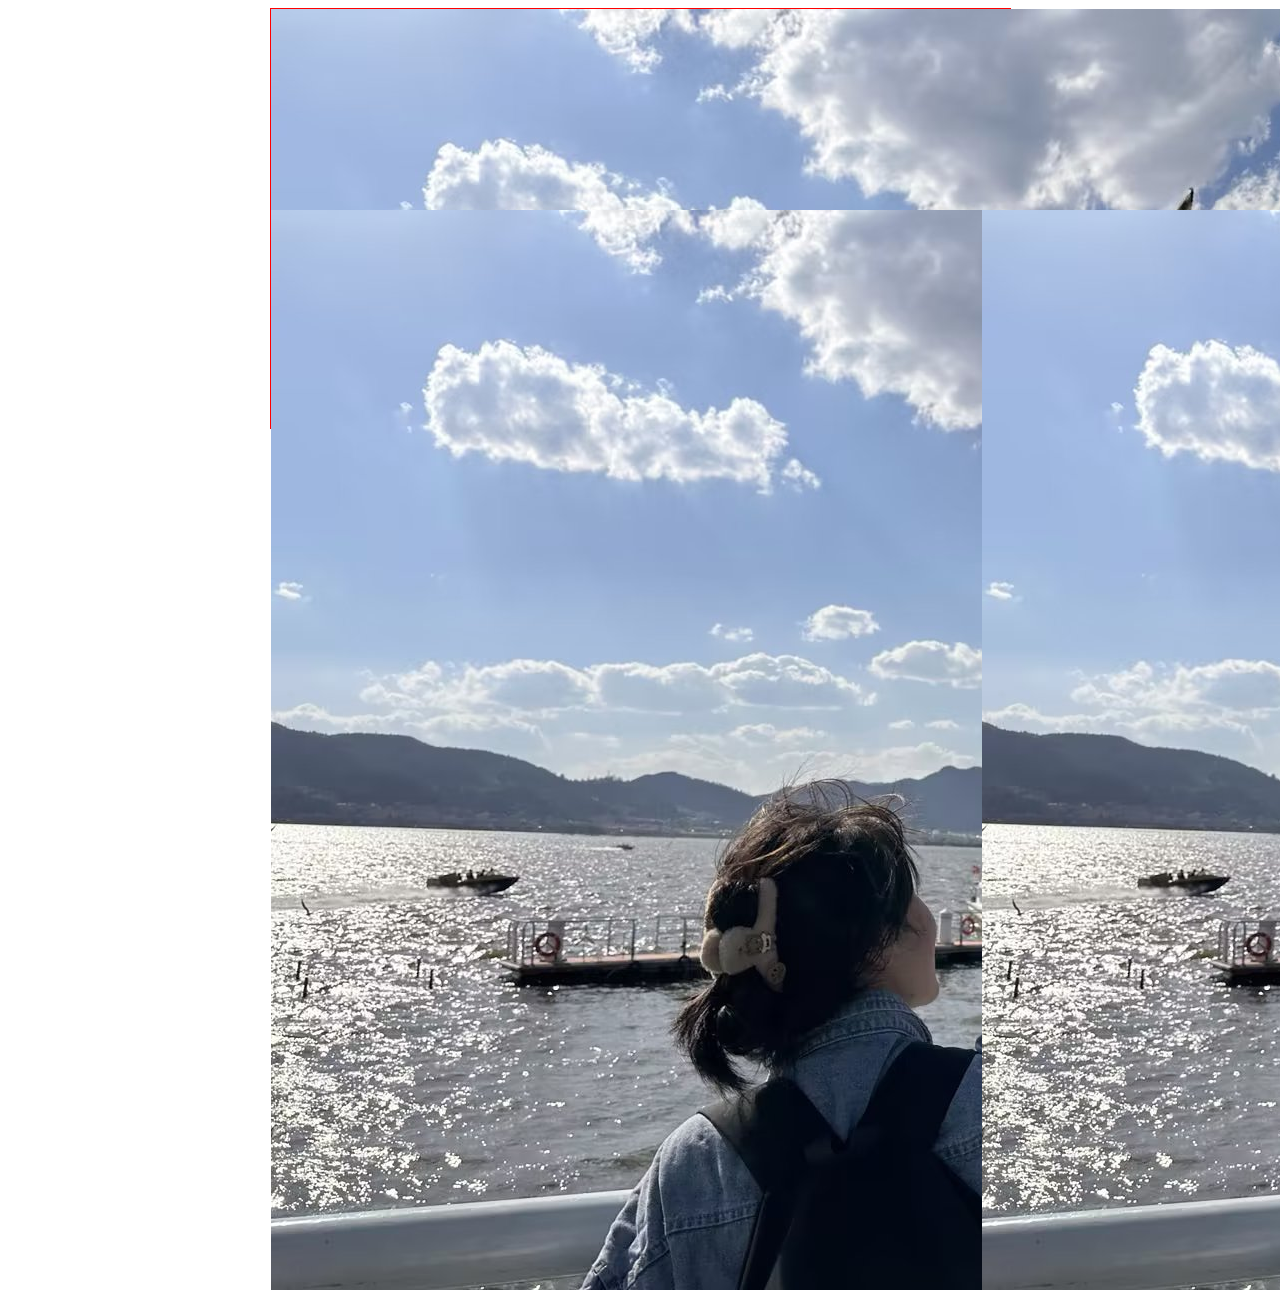
==== index1.html @ 337567a6 "Add files via upload" ====
<!DOCTYPE html>
<html lang="en">
<head>
    <meta charset="UTF-8">
    <meta name="viewport" content="width=device-width, initial-scale=1.0">
    <title>Document</title>
    <style>
        #img{
            width: 739px;
            height: 419px;
            margin: 0 auto;
            padding: 0px;
            border: 1px solid red;
            /* 设置相对位置，只有将外层元素设置相对位置，子元素设置绝对位置，才能将子元素放置在父元素内部的特定位置 */
            position: relative;
        }
        #img>.lleft{
            
            width: 23px;
            height: 40px;
            /* 设置子元素绝对位置 */
            position: absolute;
            left: 0px;
            top: 48%;
        }
        #img>.rright{
            width: 28px;
            height: 42px;
            position: absolute;
            right: 0px;
            top: 48%;
        }
    </style>
</head>
<body>
    <div id="img">
            <!-- 单击图片进入百度 -->
            <a href="https://www.baidu.com/">
                <img id="imgs" src="imgs/1.jpg" alt="无法显示">
            </a>
        <div class="lleft">
            <img src="imgs/1.jpg" alt="无法显示">           
        </div>
        <div class="rright">
            <img src="imgs/1.jpg" alt="无法显示">
        </div>
    </div>
    <script>
        var index=0;
        var img_data=['imgs/1.jpg','imgs/2.jpg','imgs/3.jpg','imgs/4.jpg']
        // 获得相应元素对象
        var rright=document.getElementsByClassName("rright")[0];
        var llef=document.getElementsByClassName("lleft")[0];
        var img=document.getElementById("imgs");
        // 通过对象的单击事件触动函数调用函数实现图片切换
        rright.onclick=function(){
            index++;
            if(index==img_data.length) index=0;
            img.setAttribute('src',img_data[index]);
        }
        llef.onclick=function(){
            if(index==0) index=img_data.length;
            index--;
            img.setAttribute('src',img_data[index]);
        }
    </script>
</body>
</html>
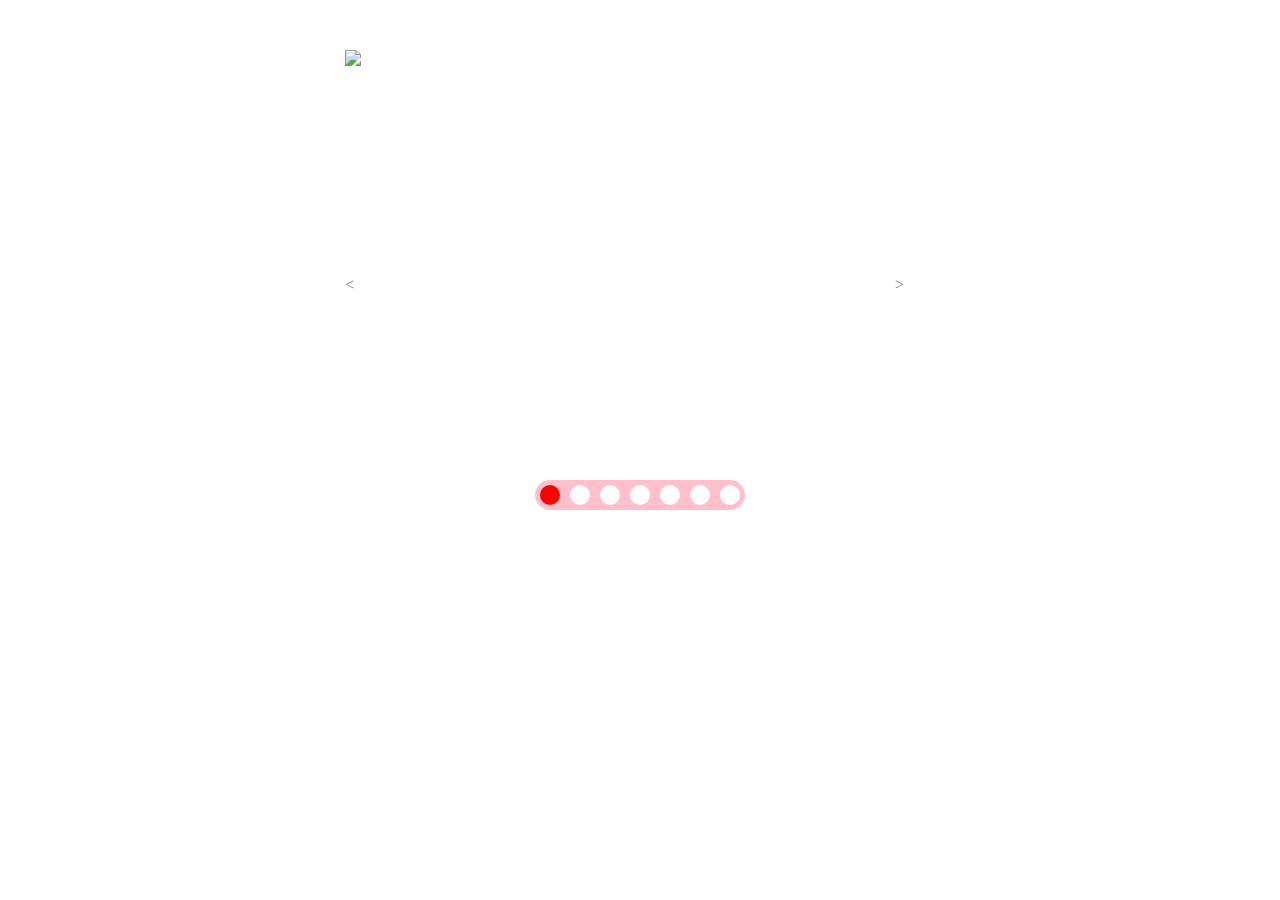
==== commit 3237ef27: "Add files via upload" ====
--- a/index1.html
+++ b/index1.html
@@ -5,65 +5,167 @@
     <meta name="viewport" content="width=device-width, initial-scale=1.0">
     <title>Document</title>
     <style>
-        #img{
-            width: 739px;
-            height: 419px;
-            margin: 0 auto;
-            padding: 0px;
-            border: 1px solid red;
-            /* 设置相对位置，只有将外层元素设置相对位置，子元素设置绝对位置，才能将子元素放置在父元素内部的特定位置 */
-            position: relative;
-        }
-        #img>.lleft{
-            
-            width: 23px;
-            height: 40px;
-            /* 设置子元素绝对位置 */
-            position: absolute;
-            left: 0px;
-            top: 48%;
-        }
-        #img>.rright{
-            width: 28px;
-            height: 42px;
-            position: absolute;
-            right: 0px;
-            top: 48%;
-        }
+       *{
+	margin: 0;
+	padding: 0;
+	
+}
+#wrap{
+	position: relative;/*容器盒子都是设为相对定位*/
+	width: 590px;
+	height: 470px;
+	margin: 50px auto;/*左右居中*/
+	
+}
+
+/*图前面的小点和箭头去掉*/
+#wrap ul{
+	list-style: none;
+}
+
+/*将图片都叠加到一块(布局)*/
+#wrap .imgs li{
+	position: absolute;/*所有图片居中集合*/
+	display: none;
+}
+/*当前活动图的展示*/
+#wrap .imgs li.active{
+	display: block;
+}
+
+/*左右按钮的布局*/
+#wrap .lrbtn li{
+	position: absolute;
+	top: 50%;/*垂直布局*/
+	margin-top: -40px;/*相对居中*/
+	width:40px ;
+	height: 80px;
+	background-color: white;/*背景色*/
+	opacity: 0.5;/*透明度*/
+	
+	line-height: 80px;/*小箭头垂直居中，行高设置与按钮同高就可以*/
+	
+}
+#wrap .lrbtn li:last-child{
+	right: 0;
+}
+
+/*轮播按钮的布局设计*/
+#wrap .btn{
+	position: absolute;
+	bottom: 10px;
+	left: 0;
+	right: 0;
+	margin: auto;
+	
+	background-color: pink;
+	display: flex;
+	width: 210px;
+	height: 30px;
+	border-radius: 20px;
+	
+}
+#wrap .btn li{
+	width: 20px;
+	height: 20px;
+	flex:1;
+	border-radius: 10px;
+	background-color: white;
+	margin: 5px;
+}
+#wrap .btn li.on{
+	background-color: red;
+}
+
     </style>
 </head>
 <body>
-    <div id="img">
-            <!-- 单击图片进入百度 -->
-            <a href="https://www.baidu.com/">
-                <img id="imgs" src="imgs/1.jpg" alt="无法显示">
-            </a>
-        <div class="lleft">
-            <img src="imgs/1.jpg" alt="无法显示">           
-        </div>
-        <div class="rright">
-            <img src="imgs/1.jpg" alt="无法显示">
-        </div>
-    </div>
-    <script>
-        var index=0;
-        var img_data=['imgs/1.jpg','imgs/2.jpg','imgs/3.jpg','imgs/4.jpg']
-        // 获得相应元素对象
-        var rright=document.getElementsByClassName("rright")[0];
-        var llef=document.getElementsByClassName("lleft")[0];
-        var img=document.getElementById("imgs");
-        // 通过对象的单击事件触动函数调用函数实现图片切换
-        rright.onclick=function(){
-            index++;
-            if(index==img_data.length) index=0;
-            img.setAttribute('src',img_data[index]);
-        }
-        llef.onclick=function(){
-            if(index==0) index=img_data.length;
-            index--;
-            img.setAttribute('src',img_data[index]);
-        }
-    </script>
+   <div id="wrap">
+			<ul class="imgs">
+				<li class="active"><a href="#"><img src="img/1.jpg"/></a></li>
+				<li><a href="#"><img src="img/2.jpg"/></a></li>
+				<li><a href="#"><img src="img/3.jpg"/></a></li>
+				<li><a href="#"><img src="img/4.jpg"/></a></li>
+				<li><a href="#"><img src="img/5.jpg"/></a></li>
+				<li><a href="#"><img src="img/6.jpg"/></a></li>
+				<li><a href="#"><img src="img/7.jpg"/></a></li>
+			</ul>
+			
+			<ul class="lrbtn">
+				<li>&lt;</li>
+				<li>&gt;</li>
+			</ul>
+			
+			<ul class="btn">
+				<li class="on"></li>
+				<li></li>
+				<li></li>
+				<li></li>
+				<li></li>
+				<li></li>
+				<li></li>
+			</ul>
+		</div>
+
+    <script >
+			//图片自动轮播方法
+			
+			
+			//下方焦点切换方法
+			var curIndex =0;
+			var imgs=document.querySelectorAll("#wrap .imgs li")
+			var btns=document.querySelectorAll("#wrap .btn li")
+			
+			/*测试输出*/
+			// console.log(btns,imgs)
+			
+			for(let i=0;i<btns.length;i++){
+				btns[i].index=i
+				btns[i].onclick=start
+			
+			}
+			function start(){
+				 curIndex=this.index;
+				 // console.log(curIndex);
+				 for(let i=0;i<btns.length;i++){
+					 btns[i].classList.remove("on")
+					 imgs[i].classList.remove("active")
+				 }
+				 btns[curIndex].classList.add("on")
+				 imgs[curIndex].classList.add("active")
+			}
+			
+			//左右按钮的图片切换方法
+			//获取左右按钮
+			let left = document.querySelector('#wrap .lrbtn').firstElementChild
+			let right = document.querySelector('#wrap .lrbtn').lastElementChild
+			//点击左按钮，索引减少，图片切到上一张
+			left.onclick = function() {
+			if(curIndex===0){
+				curIndex=6
+			}else{
+				curIndex--
+			}
+			for(let i=0;i<btns.length;i++){
+				btns[i].classList.remove("on")
+				imgs[i].classList.remove("active")
+			}
+			btns[curIndex].classList.add("on")
+			imgs[curIndex].classList.add("active")
+			}
+			//点击右按钮，索引增加，图片切到下一张
+			right.onclick = function() {
+				curIndex=(++curIndex)%7
+			for(let i=0;i<btns.length;i++){
+				btns[i].classList.remove("on")
+				imgs[i].classList.remove("active")
+			}
+			btns[curIndex].classList.add("on")
+			imgs[curIndex].classList.add("active")
+			}
+			
+		</script>
+
 </body>
 </html>
 
